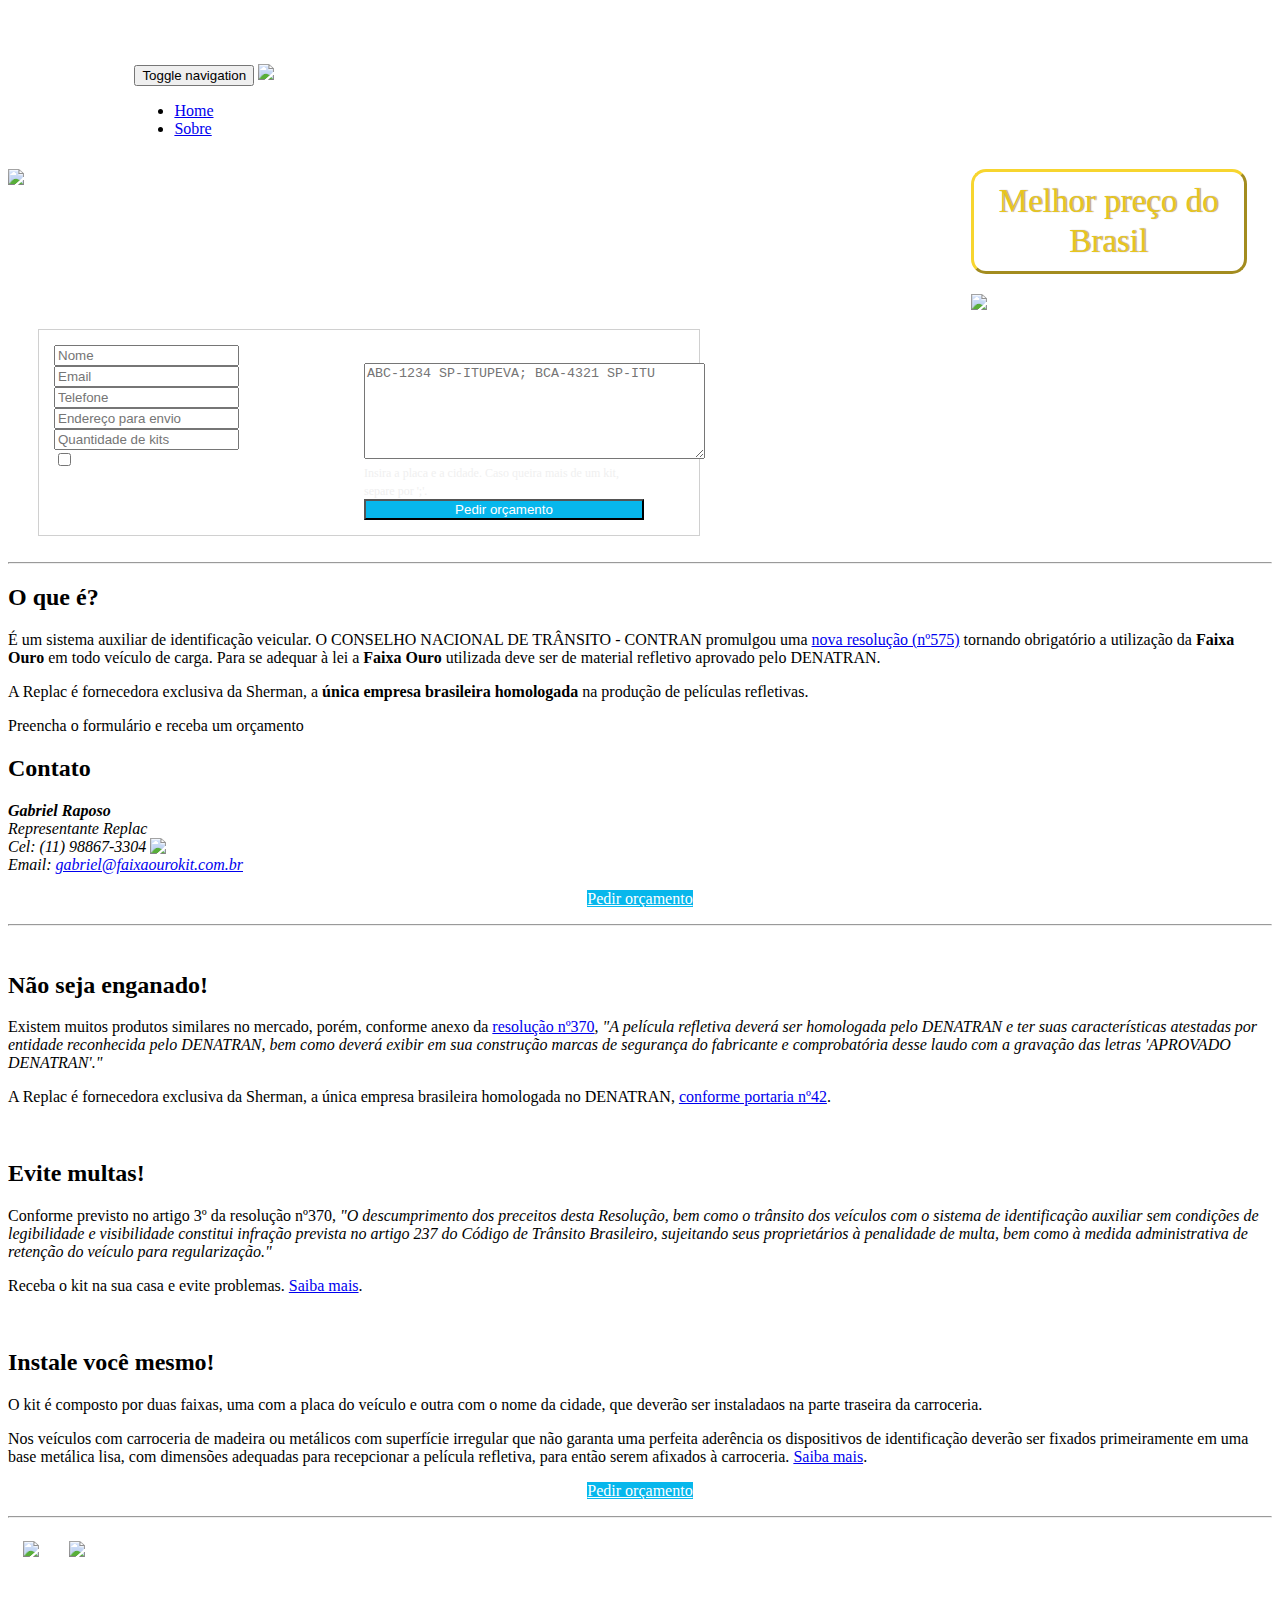
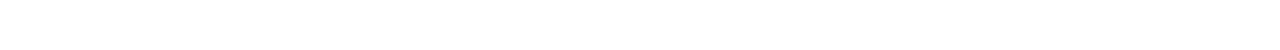
==== index.html @ 5ba3efcb "Create about page" ====
<!DOCTYPE html>
<html lang="en">

<head>

    <meta charset="utf-8">
    <meta http-equiv="X-UA-Compatible" content="IE=edge">
    <meta name="viewport" content="width=device-width, initial-scale=1">
    <meta name="description" content="">
    <meta name="author" content="">

    <title>Faixa Ouro - Placa Ouro - Sistema auxiliar de identificação veicular</title>

    <!-- Bootstrap Core CSS -->
    <link href="css/bootstrap.min.css" rel="stylesheet">

    <!-- Custom CSS -->
    <link href="css/business-frontpage.css" rel="stylesheet">

    <!-- HTML5 Shim and Respond.js IE8 support of HTML5 elements and media queries -->
    <!-- WARNING: Respond.js doesn't work if you view the page via file:// -->
    <!--[if lt IE 9]>
        <script src="https://oss.maxcdn.com/libs/html5shiv/3.7.0/html5shiv.js"></script>
        <script src="https://oss.maxcdn.com/libs/respond.js/1.4.2/respond.min.js"></script>
    <![endif]-->

</head>

<body>
    <!-- Navigation -->
    <nav class="navbar navbar-default navbar-fixed-top" role="navigation">
        <div class="container bg-header">
            <!-- Brand and toggle get grouped for better mobile display -->
            <div class="navbar-header">
                <button type="button" class="navbar-toggle" data-toggle="collapse" data-target="#bs-example-navbar-collapse-1">
                    <span class="sr-only">Toggle navigation</span>
                    <span class="icon-bar"></span>
                    <span class="icon-bar"></span>
                    <span class="icon-bar"></span>
                </button>
                <img class="nav-logo"
                  src="https://s3.amazonaws.com/faixaourokit/imgs/Logo_replac.jpg">
            </div>
            <!-- Collect the nav links, forms, and other content for toggling -->
            <div class="nav-font collapse navbar-collapse" id="bs-example-navbar-collapse-1">
                <ul class="nav navbar-nav">
                    <li>
                        <a href="#">Home</a>
                    </li>
                    <li>
                        <a href="about.html">Sobre</a>
                    </li>
                </ul>
            </div>
            <!-- /.navbar-collapse -->
        </div>
        <!-- /.container -->
    </nav>

    <!-- Image Background Page Header -->
    <!-- Note: The background image is set within the business-casual.css file. -->
    <header class="business-header">
        <div class="container">
            <img class="business-align ouro-logo"
              src="https://s3.amazonaws.com/faixaourokit/imgs/Logo_faixa_ouro_vazio.png">
            <a name="form"></a>
            <h1 class="business-align tagline">Agora é lei! Compre seu kit e evite multas.</h1>
        </div>
        <div class="central-header">
            <div class="header-impact">
              <center><span class="font-impact">Melhor preço do
                Brasil</span></center>
            </div>
            <img class="sample-img"
              src="https://s3.amazonaws.com/faixaourokit/imgs/faixa_ouro_samples.png">
        </div>
        <div class="lead-form">
          <form method="post">
            <div class="form-col col-mg-right">
              <div class="form-group form-group-sm">
               <input class="form-control" id="name" name="name" placeholder="Nome" type="text"/>
              </div>
              <div class="form-group form-group-sm">
               <input class="form-control" id="email" name="email" placeholder="Email" type="text"/>
              </div>
              <div class="form-group form-group-sm">
               <input class="form-control" id="tel" name="tel" placeholder="Telefone" type="text"/>
              </div>
              <div class="form-group form-group-sm">
               <input class="form-control" id="text" name="text" placeholder="Endere&ccedil;o para envio" type="text"/>
              </div>
              <div class="form-group form-group-sm">
               <input class="form-control" id="number" name="number" placeholder="Quantidade de kits" type="text"/>
              </div>
              <div class="form-group form-group-sm">
               <div class=" ">
                <div class="checkbox">
                 <label class="checkbox">
                  <input name="checkbox" type="checkbox" value="Preciso de base
                  de alummínio"/>
                  Preciso de base de alumínio
                 </label>
                </div>
               </div>
              </div>
            </div>
            <div class="form-col">
              <div class="form-group form-group-sm">
               <label for="message">
                Informações do kit:
               </label>
               <textarea class="form-control" cols="40" id="message"
                 name="message" placeholder="ABC-1234 SP-ITUPEVA; BCA-4321 SP-ITU" 
                 rows="6"></textarea>
               <span class="help-block" id="hint_message">
                Insira a placa e a cidade. Caso queira mais de um kit, separe por ';'.
               </span>
              </div>
              <div class="form-group">
               <div>
                <button class="btn btn-custom btn-lg" name="submit" type="submit">
                  Pedir orçamento
                </button>
               </div>
              </div>
            </div>
          </form>
        </div>
    </header>

    <!-- Page Content -->
    <div class="container-align container">

        <hr>

        <div class="row">
            <div class="col-sm-8">
                <h2>O que é?</h2>
                <p> É um sistema auxiliar de identificação veicular. O CONSELHO NACIONAL
                DE TRÂNSITO - CONTRAN promulgou uma
                <a href="https://s3.amazonaws.com/faixaourokit/docs/Resolucao575_2015.pdf"
                  target="_blank">
                nova resolução (nº575)</a> tornando obrigatório a utilização da
                <b>Faixa Ouro</b> em todo veículo de carga. Para se adequar à lei a 
                <b>Faixa Ouro</b> utilizada deve ser de material refletivo aprovado pelo 
                DENATRAN.</p>
                <p>A Replac é fornecedora exclusiva da Sherman, a <b>única empresa
                brasileira homologada</b> na produção de películas refletivas.</p>
                <p>Preencha o formulário e receba um orçamento</p>
            </div>
            <div class="col-sm-4">
                <h2>Contato</h2>
                <address>
                    <strong>Gabriel Raposo</strong>
                    <br>Representante Replac
                    <br>
                </address>
                <address>
                    Cel: (11) 98867-3304 <img class="w-icon"
                      src="https://s3.amazonaws.com/faixaourokit/imgs/icone-whats.png">
                    <br>
                    Email: <a href="mailto:gabriel@faixaourokit.com.br">
                      gabriel@faixaourokit.com.br</a>
                </address>
            </div>
        </div>
        <!-- /.row -->
        <div class="row">
          <p>
            <center>
              <a class="btn btn-custom btn-lg" href="#form">Pedir orçamento</a>
            </center>
          </p>
        </div>

        <hr>

        <div class="row">
            <div class="col-sm-4">
                <img class="img-max-size img-circle img-responsive img-center"
                  src="https://s3.amazonaws.com/faixaourokit/imgs/foco_rolo.png" alt="">
                <h2>Não seja enganado!</h2>
                <p>Existem muitos produtos similares no mercado, porém, conforme
                anexo da 
                <a href="https://s3.amazonaws.com/faixaourokit/docs/Resolucao370_2011.pdf"
                  target="_blank">
                resolução nº370</a>, <i>"A película refletiva deverá ser homologada pelo 
                DENATRAN e ter suas características atestadas por entidade reconhecida 
                pelo DENATRAN, bem como deverá exibir em sua construção marcas de 
                segurança do fabricante e comprobatória desse laudo com a gravação das letras
                'APROVADO DENATRAN'."</i></p>
                <p>A Replac é fornecedora exclusiva da Sherman, a única empresa
                brasileira homologada no DENATRAN, 
                <a href="https://s3.amazonaws.com/faixaourokit/docs/Portaria_42_aprovacao.pdf"
                  target="_blank">
                conforme portaria nº42</a>.</p>
            </div>
            <div class="col-sm-4">
                <img class="img-max-size img-circle img-responsive img-center"
                  src="https://s3.amazonaws.com/faixaourokit/imgs/Multa.png" alt="">
                <h2>Evite multas!</h2>
                <p>Conforme previsto no artigo 3º da resolução nº370, <i>"O descumprimento
                dos preceitos desta Resolução, bem como o trânsito dos veículos com o
                sistema de identificação auxiliar sem condições de legibilidade e visibilidade
                constitui infração prevista no artigo 237 do Código de Trânsito Brasileiro,
                sujeitando seus proprietários à penalidade de multa, bem como à medida
                administrativa de retenção do veículo para regularização."</i></p>
                <p>Receba o kit na sua casa e evite problemas.
                <a href='about.html#easy'/>Saiba mais</a>.<p>
            </div>
            <div class="col-sm-4">
                <img class="img-max-size img-circle img-responsive img-center"
                  src="https://s3.amazonaws.com/faixaourokit/imgs/placa_aluminio_faixa_ouro.jpg" alt="">
                <h2>Instale você mesmo!</h2>
                <p>O kit é composto por duas faixas, uma com a placa do veículo e
                outra com o nome da cidade, que deverão ser instaladaos na parte
                traseira da carroceria.</p>
                <p>Nos veículos com carroceria de madeira ou metálicos com superfície
                irregular que não garanta uma perfeita aderência os dispositivos de
                identificação deverão ser fixados primeiramente em uma base metálica
                lisa, com dimensões adequadas para recepcionar a película refletiva,
                para então serem afixados à carroceria.
                <a href='about.html#install'/>Saiba mais</a>.</p>
            </div>
        </div>
        <!-- /.row -->
        <div class="row">
          <p>
            <center>
              <a class="btn btn-custom btn-lg" href="#form">Pedir orçamento</a>
            </center>
          </p>
        </div>

        <hr>

        <!-- Footer -->
        <footer>
            <div class="logo-footer-container">
              <a href="http://www.replacinova.com.br">
                <img class="logo-footer"
                src="https://s3.amazonaws.com/faixaourokit/imgs/Logo_replac.jpg">
              </a>
            </div>
            <div class="logo-footer-container">
              <a href="http://www.sherman.com.br">
                <img class="logo-footer"
                src="https://s3.amazonaws.com/faixaourokit/imgs/logo_sherman.png">
              </a>
            </div>
        </footer>

    </div>
    <!-- /.container -->

    <!-- jQuery -->
    <script src="js/jquery.js"></script>

    <!-- Bootstrap Core JavaScript -->
    <script src="js/bootstrap.min.js"></script>

</body>

</html>
---- css/business-frontpage.css ----
/*!
 * Start Bootstrap - Business Frontpage HTML Template (http://startbootstrap.com)
 * Code licensed under the Apache License v2.0.
 * For details, see http://www.apache.org/licenses/LICENSE-2.0.
 */

body {
    padding-top: 50px; /* Required padding for .navbar-fixed-top. Remove if using .navbar-static-top. Change if height of navigation changes. */
}

.nav-logo {
    width: 135px;
    margin-top: 6px;
}

/* Header Image Background - Change the URL below to your image path (example: ../images/background.jpg) */
.bg-header {
  background: url('https://s3.amazonaws.com/faixaourokit/imgs/bg_fx_ouro.jpg') center center scroll;
  width: 100%;
  padding-left: 10%;
}

.business-header {
    height: 400px;
    background: url('https://s3.amazonaws.com/faixaourokit/imgs/Cover3.jpg') center center no-repeat scroll;
    -webkit-background-size: cover;
    -moz-background-size: cover;
    background-size: cover;
    -o-background-size: cover;
}

.business-align {
  float: left;
}

.ouro-logo {
  width: 180px;
  height: auto;
  margin-right: 15px;
  margin-top: 15px;
}

.central-header {
  width: 250px;
  margin-left: 15%;
  margin-top: 15px;
  float: left;
}

.header-impact {
  width: 250px;
  background: #fff;
  padding: 10px;
  border-radius: 15px;
  border-style: outset;
  border-color: #F7D52F;
}

.font-impact {
  font-size: 33px;
  font-weight: 400;
  color: #E7C51F;
  text-shadow: 0 0 5px;
  text-shadow: 1px 0 1px #999;
  line-height: 1.2;
}

.sample-img {
  width: 250px;
  height: auto;
  margin-top: 20px;
}

.about-sample-img {
  width: 100%;
}

/* Customize the text color and shadow color and to optimize text legibility. */

.tagline {
    color: #fff;
}

.about-tagline {
    color: #D2B526;
}

.img-center {
    margin: 0 auto;
}

.lead-form {
    margin-top: 15px;
    margin-left: 30px;
    padding: 15px;
    width: 630px;
    float: left;
    border-style: solid;
    border-width: 1px;
    border-color: #D0D0D0;
    color: #fff;
}

.lead-form .form-col {
    width: 280px;
    float: left;
}

.lead-form .col-mg-right {
    margin-right: 30px;
}

.about-lead-form {
    padding: 15px;
    border-style: solid;
    border-width: 1px;
    color: #464646;
    border-color: #E7C51F;
    margin-top: 30px;
    margin-bottom: 30px;
    margin-right: 8.33333333%;
}

.help-block {
  font-weight: 200;
  font-size: 12px;
  color: #f0f0f0;
}

.about-help-block {
  font-weight: 200;
  font-size: 12px;
  color: #c0c0c0;
}

.form-control:focus { 
  border-color: #e1c42b;
  -webkit-box-shadow: inset 0 1px 1px rgba(0, 0, 0, 0.075), 0 0 8px rgba(225, 196, 43, 0.6);
}

.btn-custom {
  background: #07B7EC;
  width: 280px;
  color: #fff;
}

.w-icon {
  width: 15px;
  height: auto;
  vertical-align: text-top;
}

footer {
  background: url('https://s3.amazonaws.com/faixaourokit/imgs/bg_fx_ouro.jpg') center center scroll;
  width: 100%;
  height: 116px;
}

.logo-footer-container {
  margin: 15px;
  float: left;
}

.logo-footer-container .logo-footer {
  width: 300px;
  height: auto;
}

.product-p {
  margin-bottom: 30px;
}

.about-sample-img {
  margin-top: 40px;
  margin-bottom: 40px;
}

.law-text {
  font-style: italic;
  font-weight: 200;
  color: #A28C39;
  font-size: 16px;
}

.featured-box {
    padding: 15px;
    background: #E0B519;
    font-size: 18px;
    color: #fff;
    text-shadow: 1px 1px #555;
    font-weight: 600;
    text-align: center;
    margin-top: 15px;
}

@media (max-width: 1125px) {
  .central-header {
    margin-left: 6%;
  }
}

@media (max-width: 950px) {
  .central-header {
    margin-left: 37%;
  }
  .lead-form {
    margin-top: 70px;
    margin-left: 12%;
    color: #464646;
    border-color: #E7C51F;
  }
  .help-block {
    color: #c0c0c0;
  }
}

@media (max-width: 800px) {
  .container-align {
    float: left;
  }
}

@media (max-width: 768px) {
  .row-xs-fix {
    margin-left: 0;
    margin-right: 0;
  }
}

@media (max-width: 750px) {
  .lead-form {
    margin-left: 15px;
  }
  .img-max-size {
    width: 60%;
  }
  .logo-footer-container .logo-footer {
    width: 250px;
    height: auto;
  }
}

@media (max-width: 600px) {
  .central-header {
    margin-left: 25%;
  }
  .lead-form {
    margin-top: 30px;
    width: 92%;
  }
  .lead-form .form-col {
    width: 100%;
  }
  .lead-form .col-mg-right {
    margin-right: 0;
  }
  footer {
    height: 232px;
  }
  .logo-footer-container {
    margin-left: 25%;
  }
}

@media (max-width: 400px) {
  .central-header {
    margin-left: 20%;
  }
  .lead-form {
    margin-top: 50px;
  }
  .logo-footer-container {
    margin-left: 15%;
  }
  h1 {
    font-size: 28px;
  }
}

@media (max-width: 320px) {
  .central-header {
    margin-left: 11%;
    margin-top: none
  }
  .logo-footer-container {
    margin-left: 7%;
  }
  .btn-custom {
    width: 260px;
  }
}
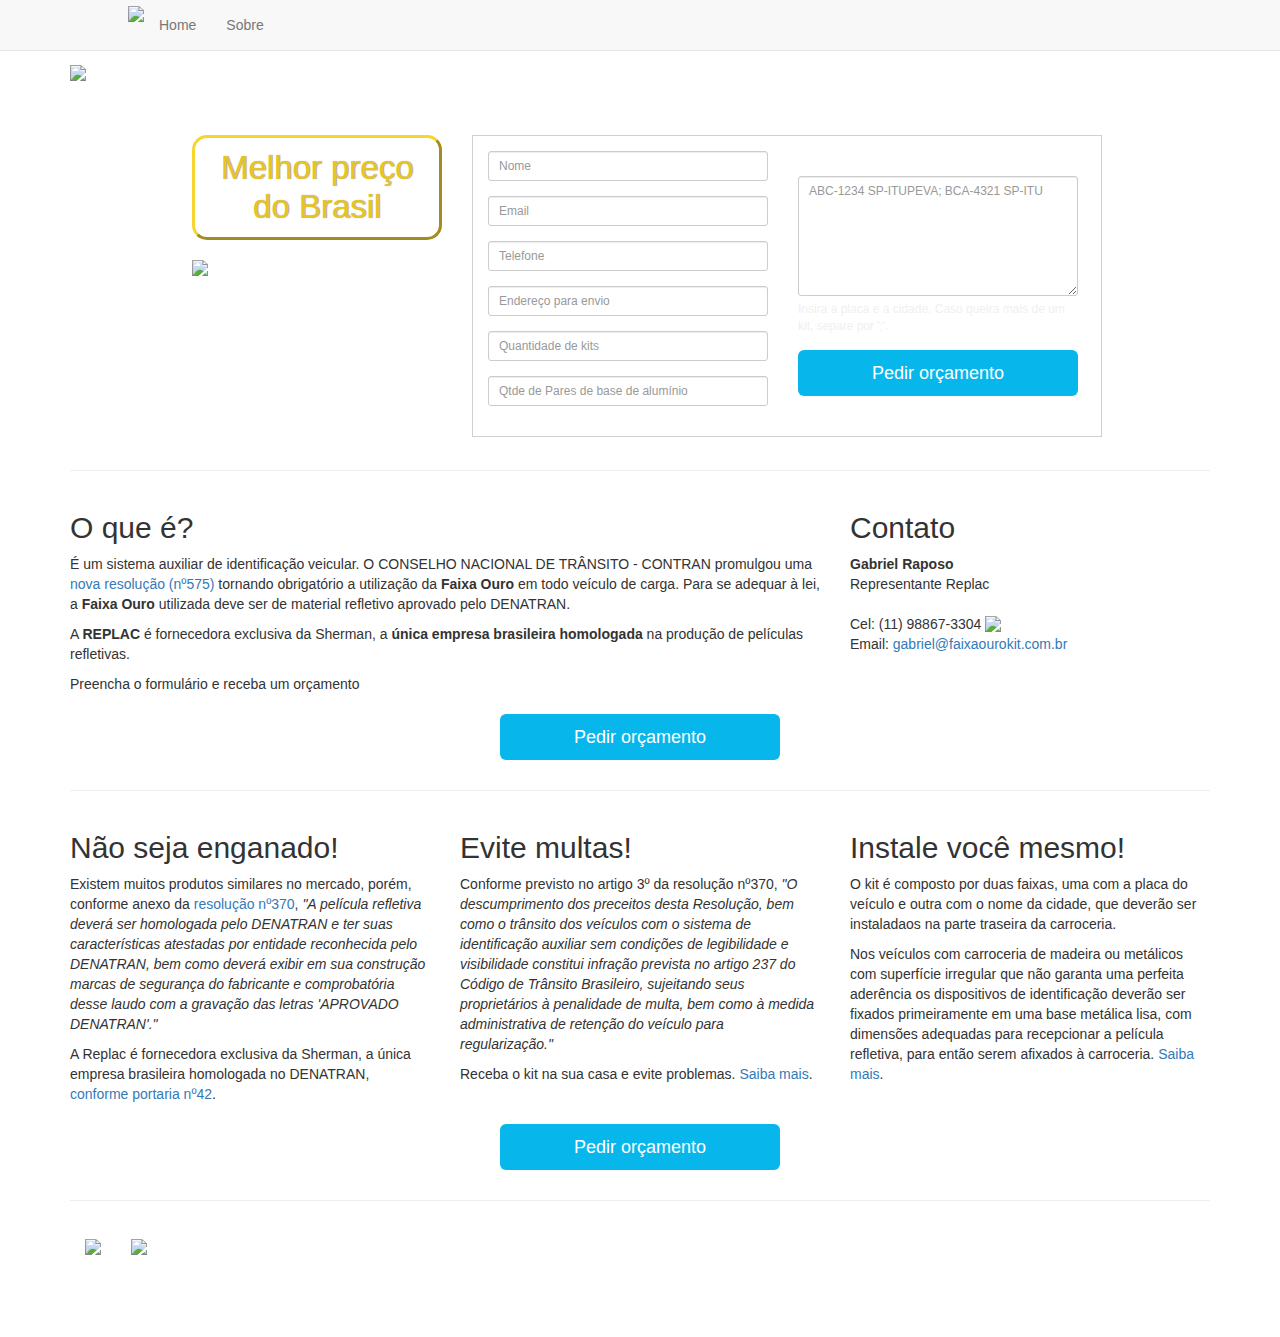
==== commit a1c89ec6: "Change fields ids in the form" ====
--- a/index.html
+++ b/index.html
@@ -75,53 +75,51 @@
               src="https://s3.amazonaws.com/faixaourokit/imgs/faixa_ouro_samples.png">
         </div>
         <div class="lead-form">
-          <form method="post">
+          <form method="post" action="scripts/sendMessage.php">
             <div class="form-col col-mg-right">
               <div class="form-group form-group-sm">
-               <input class="form-control" id="name" name="name" placeholder="Nome" type="text"/>
-              </div>
-              <div class="form-group form-group-sm">
-               <input class="form-control" id="email" name="email" placeholder="Email" type="text"/>
-              </div>
-              <div class="form-group form-group-sm">
-               <input class="form-control" id="tel" name="tel" placeholder="Telefone" type="text"/>
-              </div>
-              <div class="form-group form-group-sm">
-               <input class="form-control" id="text" name="text" placeholder="Endere&ccedil;o para envio" type="text"/>
-              </div>
-              <div class="form-group form-group-sm">
-               <input class="form-control" id="number" name="number" placeholder="Quantidade de kits" type="text"/>
-              </div>
-              <div class="form-group form-group-sm">
-               <div class=" ">
-                <div class="checkbox">
-                 <label class="checkbox">
-                  <input name="checkbox" type="checkbox" value="Preciso de base
-                  de alummínio"/>
-                  Preciso de base de alumínio
-                 </label>
+                <input class="form-control" id="name" name="name"
+                  placeholder="Nome" type="text"/>
+              </div>
+              <div class="form-group form-group-sm">
+                <input class="form-control" id="email" name="email"
+                  placeholder="Email" type="text"/>
+              </div>
+              <div class="form-group form-group-sm">
+                <input class="form-control" id="phone" name="phone"
+                  placeholder="Telefone" type="text"/>
+              </div>
+              <div class="form-group form-group-sm">
+                <input class="form-control" id="address" name="address"
+                  placeholder="Endereço para envio" type="text"/>
+              </div>
+              <div class="form-group form-group-sm">
+                <input class="form-control" id="n_kits" name="n_kits"
+                  placeholder="Quantidade de kits" type="text"/>
+              </div>
+              <div class="form-group form-group-sm">
+                <input class="form-control" id="al_plates" name="al_plates"
+                  placeholder="Qtde de Pares de base de alumínio" type="text"/>
+              </div>
+            </div>
+            <div class="form-col">
+              <div class="form-group form-group-sm">
+                <label for="message">
+                  Informações do kit:
+                </label>
+                <textarea class="form-control" cols="40" id="info"
+                  name="info" placeholder="ABC-1234 SP-ITUPEVA; BCA-4321 SP-ITU"
+                  rows="6"></textarea>
+                <span class="help-block" id="hint_message">
+                  Insira a placa e a cidade. Caso queira mais de um kit, separe por ';'.
+                </span>
+              </div>
+              <div class="form-group">
+                <div>
+                  <button class="btn btn-custom btn-lg" name="submit" type="submit">
+                    Pedir orçamento
+                  </button>
                 </div>
-               </div>
-              </div>
-            </div>
-            <div class="form-col">
-              <div class="form-group form-group-sm">
-               <label for="message">
-                Informações do kit:
-               </label>
-               <textarea class="form-control" cols="40" id="message"
-                 name="message" placeholder="ABC-1234 SP-ITUPEVA; BCA-4321 SP-ITU" 
-                 rows="6"></textarea>
-               <span class="help-block" id="hint_message">
-                Insira a placa e a cidade. Caso queira mais de um kit, separe por ';'.
-               </span>
-              </div>
-              <div class="form-group">
-               <div>
-                <button class="btn btn-custom btn-lg" name="submit" type="submit">
-                  Pedir orçamento
-                </button>
-               </div>
               </div>
             </div>
           </form>
@@ -141,10 +139,10 @@
                 <a href="https://s3.amazonaws.com/faixaourokit/docs/Resolucao575_2015.pdf"
                   target="_blank">
                 nova resolução (nº575)</a> tornando obrigatório a utilização da
-                <b>Faixa Ouro</b> em todo veículo de carga. Para se adequar à lei a 
-                <b>Faixa Ouro</b> utilizada deve ser de material refletivo aprovado pelo 
-                DENATRAN.</p>
-                <p>A Replac é fornecedora exclusiva da Sherman, a <b>única empresa
+                <b>Faixa Ouro</b> em todo veículo de carga. Para se adequar à lei,
+                a <b>Faixa Ouro</b> utilizada deve ser de material refletivo 
+                aprovado pelo DENATRAN.</p>
+                <p>A <b>REPLAC</b> é fornecedora exclusiva da Sherman, a <b>única empresa
                 brasileira homologada</b> na produção de películas refletivas.</p>
                 <p>Preencha o formulário e receba um orçamento</p>
             </div>
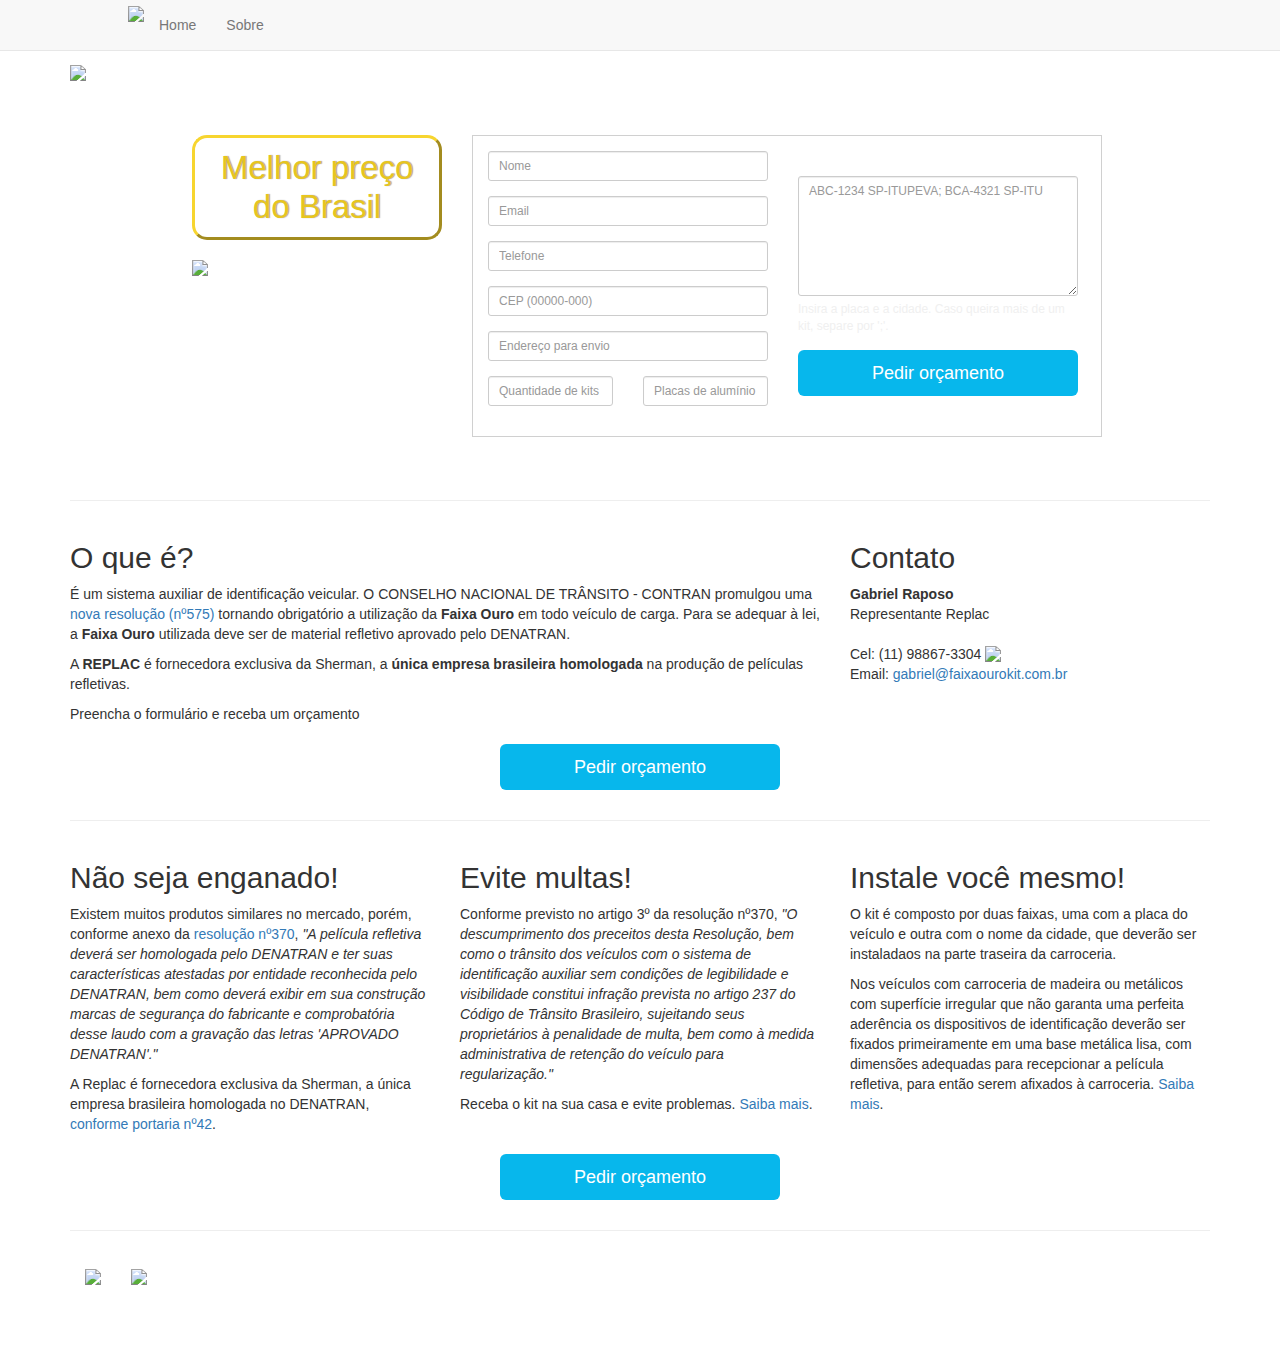
==== commit cf42f877: "Add CEP field" ====
--- a/index.html
+++ b/index.html
@@ -90,16 +90,22 @@
                   placeholder="Telefone" type="text"/>
               </div>
               <div class="form-group form-group-sm">
+                <input class="form-control" id="cep" name="cep"
+                  placeholder="CEP (00000-000)" type="text"/>
+              </div>
+              <div class="form-group form-group-sm">
                 <input class="form-control" id="address" name="address"
                   placeholder="Endereço para envio" type="text"/>
               </div>
-              <div class="form-group form-group-sm">
-                <input class="form-control" id="n_kits" name="n_kits"
-                  placeholder="Quantidade de kits" type="text"/>
-              </div>
-              <div class="form-group form-group-sm">
-                <input class="form-control" id="al_plates" name="al_plates"
-                  placeholder="Qtde de Pares de base de alumínio" type="text"/>
+              <div class="row">
+                <div class="form-group form-group-sm col-sm-6">
+                  <input class="form-control" id="n_kits" name="n_kits"
+                    placeholder="Quantidade de kits" type="text"/>
+                </div>
+                <div class="form-group form-group-sm col-sm-6">
+                  <input class="form-control" id="al_plates" name="al_plates"
+                    placeholder="Placas de alumínio" type="text"/>
+                </div>
               </div>
             </div>
             <div class="form-col">
--- a/css/business-frontpage.css
+++ b/css/business-frontpage.css
@@ -21,8 +21,8 @@
 }
 
 .business-header {
-    height: 400px;
-    background: url('https://s3.amazonaws.com/faixaourokit/imgs/Cover3.jpg') center center no-repeat scroll;
+    height: 430px;
+    background: url('https://s3.amazonaws.com/faixaourokit/imgs/Cover4.jpg') center center no-repeat scroll;
     -webkit-background-size: cover;
     -moz-background-size: cover;
     background-size: cover;
@@ -286,6 +286,6 @@
     margin-left: 7%;
   }
   .btn-custom {
-    width: 260px;
-  }
-}
+    width: 230px;
+  }
+}
